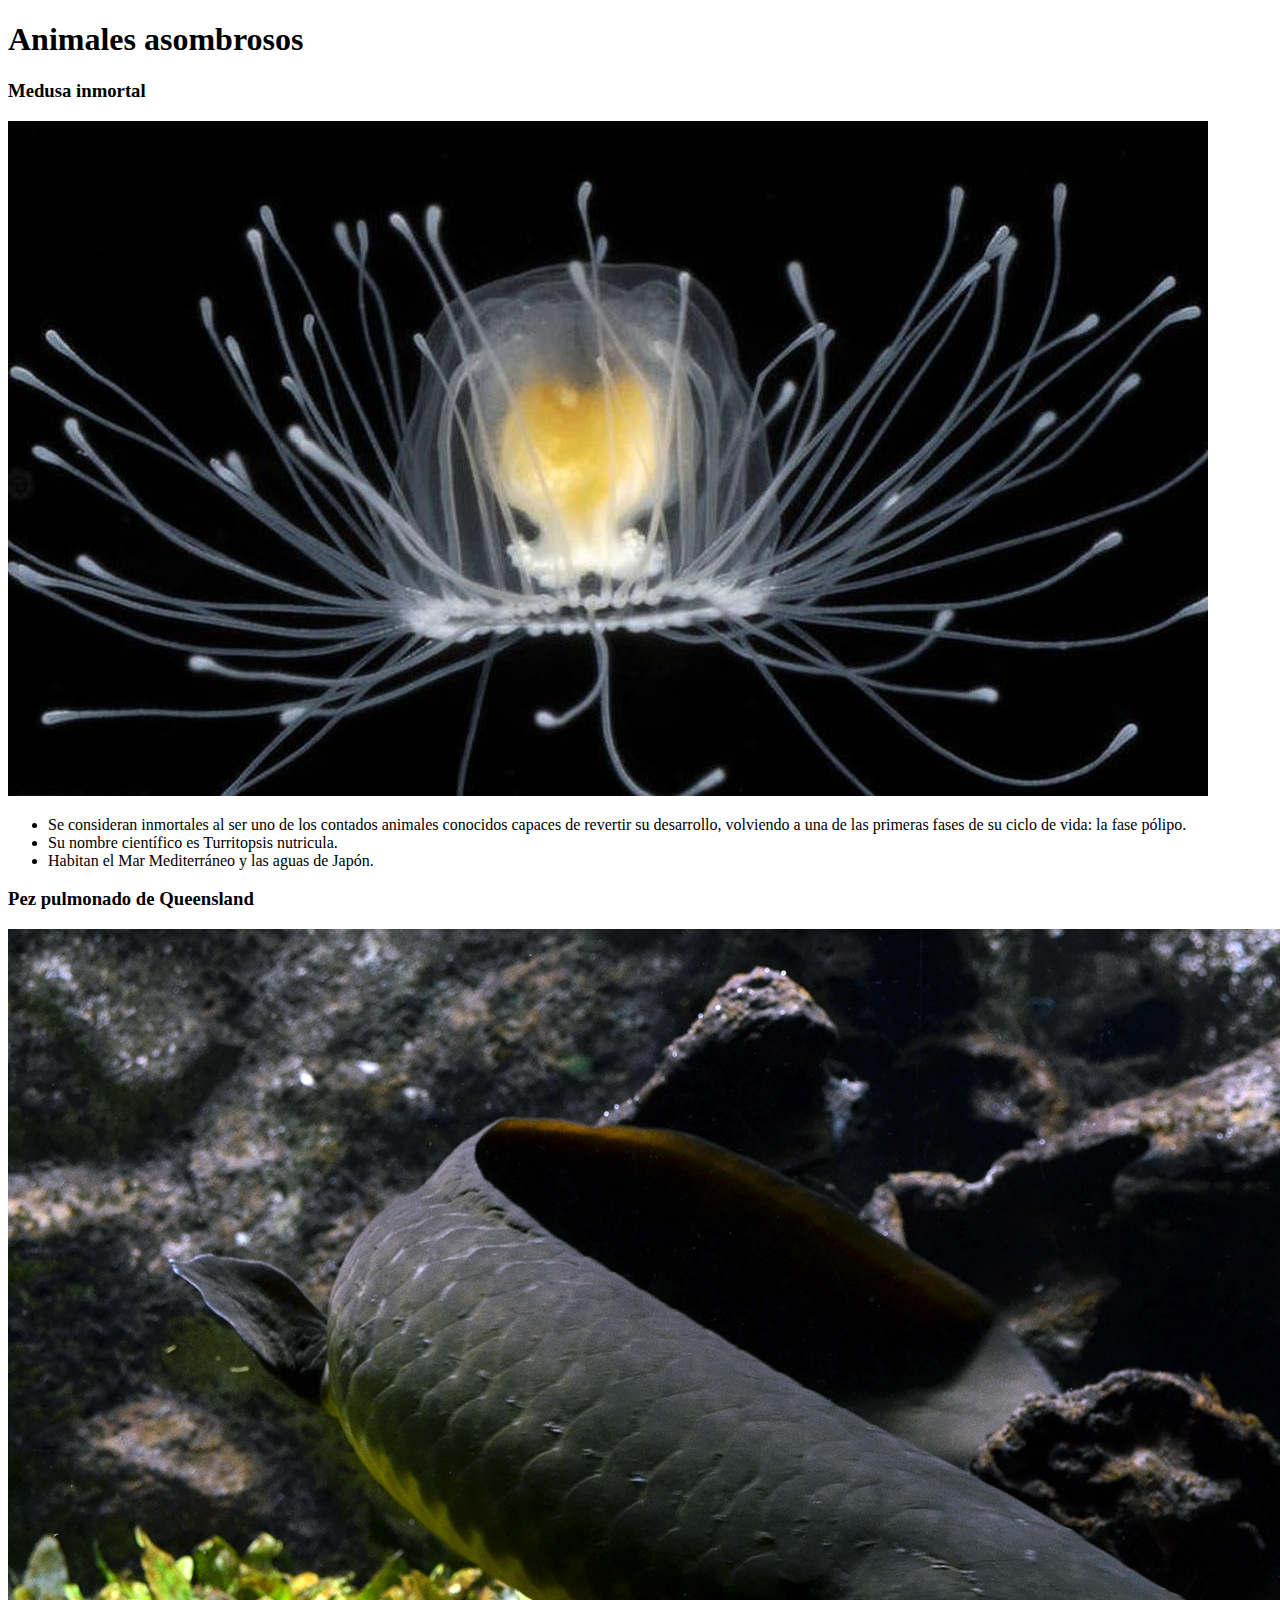
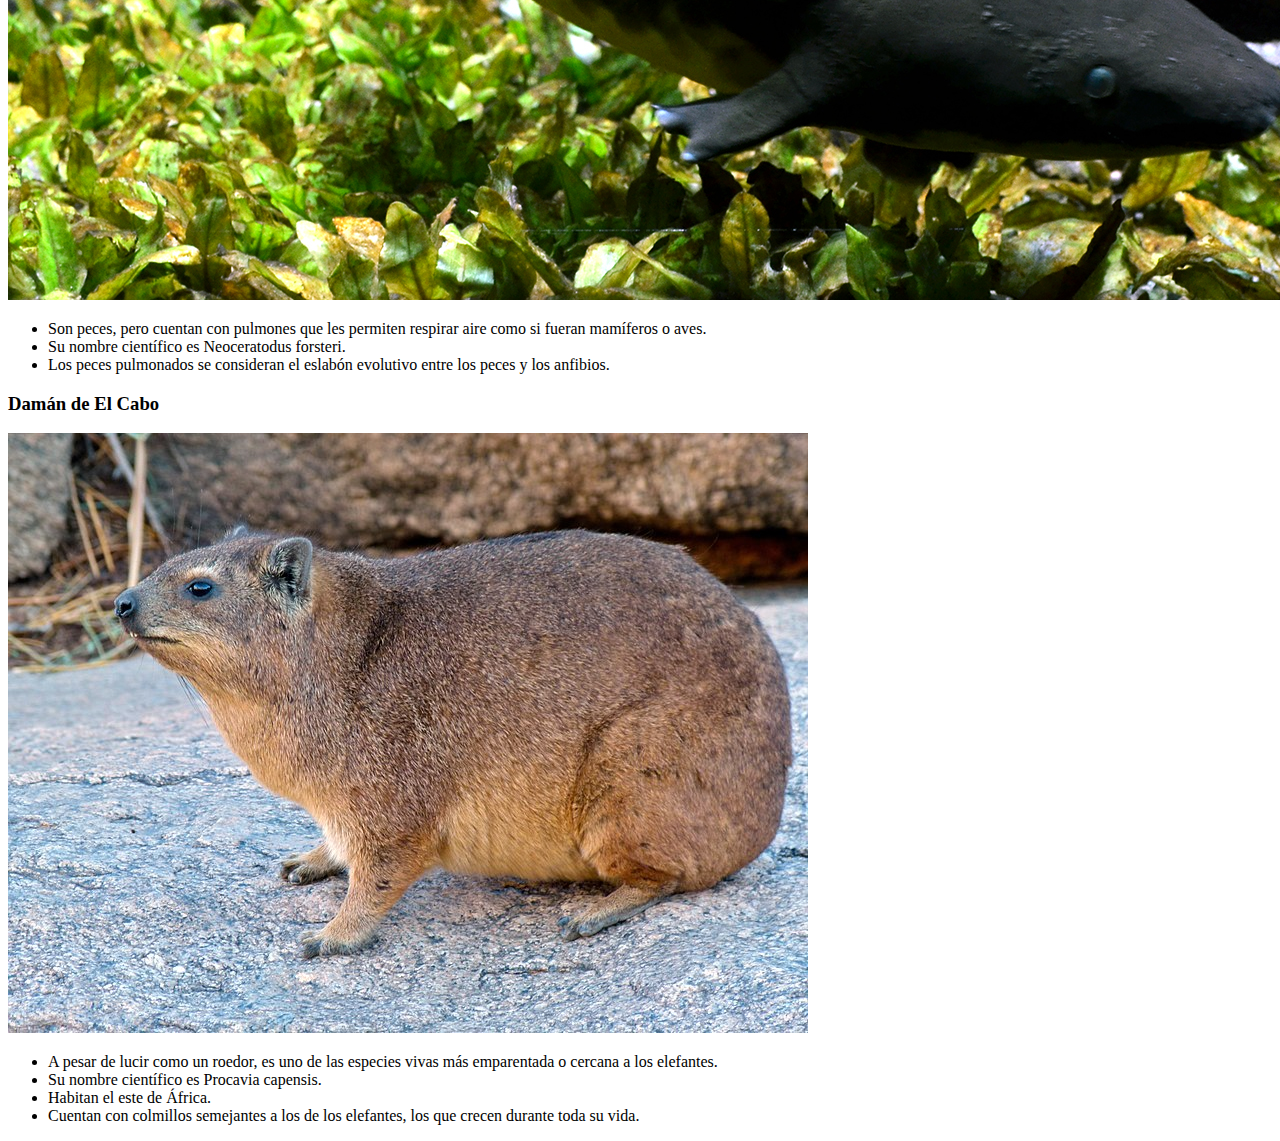
==== Librerias y Framework/sesion2/index.html @ 4ebe39e6 "sesion 2 librerias" ====
<!DOCTYPE html>
<html lang="es">
<head>
    <meta charset="UTF-8">
    <meta http-equiv="X-UA-Compatible" content="IE=edge">
    <meta name="viewport" content="width=device-width, initial-scale=1.0">
    <title>Document</title>
    <!-- Bootstrap CSS -->
    <link href="https://cdn.jsdelivr.net/npm/bootstrap@5.3.0-alpha1/dist/css/bootstrap.min.css" rel="stylesheet" integrity="sha384-GLhlTQ8iRABdZLl6O3oVMWSktQOp6b7In1Zl3/Jr59b6EGGoI1aFkw7cmDA6j6gD" crossorigin="anonymous">
</head>
<body>
    <!-- Crearemos una página web sencilla, en la que describiremos 3 animales, los que prefieran. -->
    <!-- 1. Agregaremos un título, el cual será el único elemento en la parte superior de la página -->
    <!-- Centraremos el texto y agregaremos un margen superior para que el título no quede pegado al extremo superior -->
    <h1 class="text-center mt-5">Animales asombrosos</h1>

    <!-- 2. Agregaremos 3 divs: uno por cada animal, cada div utilizará 25% del ancho de la pantalla, quedando los 3 uno al lado del otro -->
    <!-- https://getbootstrap.com/docs/5.0/utilities/sizing/ -->
    
    <!-- 3. Cada columna contendrá el nombre del animal, una imagen de este y luego una descripción en forma de párrafo o lista -->
    <!-- También agregaremos un padding superior a los divs para que el nombre del animal no quede tan pegado al borde superior -->
    <div class="d-inline-block w-25 mt-5 border border-secondary rounded-3 pt-3 mx-3">
        <!-- Se puede agregar un margen horizontal a los h3 -->
        <h3 class="text-center mx-2">Medusa inmortal</h3>
        <!-- Vamos a setear el ancho de la imagen al 100% de su contenedor para que se ajuste correctamente-->
        <img class="w-100" src="assets/img/medusa-inmortal.jpg" alt="Medusa inmortal">
        <ul class="mt-3 mx-3">
            <li>Se consideran inmortales al ser uno de los contados animales conocidos capaces de revertir su desarrollo, volviendo a una de las primeras fases de su ciclo de vida: la fase pólipo.</li>
            <!-- Docs sobre cursiva: https://getbootstrap.com/docs/5.0/utilities/text/#font-weight-and-italics -->
            <li>Su nombre científico es <span class="fst-italic">Turritopsis nutricula</span>.</li>
            <li>Habitan el Mar Mediterráneo y las aguas de Japón.</li>
        </ul>
    </div>

    <div class="d-inline-block w-25 mt-5 border border-secondary rounded-3 pt-3 mx-3">
        <h3 class="text-center mx-2">Pez pulmonado de Queensland</h3>
        <!-- Vamos a setear el ancho de la imagen al 100% de su contenedor para que se ajuste correctamente-->
        <img class="w-100" src="assets/img/pez-pulmonado.jpg" alt="Pez pulmonado de Queensland">
        <ul class="mt-3 mx-3">
            <li>Son peces, pero cuentan con pulmones que les permiten respirar aire como si fueran mamíferos o aves.</li>
            <li>Su nombre científico es <span class="fst-italic">Neoceratodus forsteri</span>.</li>
            <li>Los peces pulmonados se consideran el eslabón evolutivo entre los peces y los anfibios.</li>
        </ul>
    </div>

    <div class="d-inline-block w-25 mt-5 border border-secondary rounded-3 pt-3 mx-3">
        <h3 class="text-center mx-2">Damán de El Cabo</h3>
        <!-- Vamos a setear el ancho de la imagen al 100% de su contenedor para que se ajuste correctamente-->
        <img class="w-100" src="assets/img/hyrax.jpg" alt="Damán de El Cabo">
        <ul class="mt-3 mx-3">
            <li>A pesar de lucir como un roedor, es uno de las especies vivas más emparentada o cercana a los elefantes.</li>
            <li>Su nombre científico es <span class="fst-italic">Procavia capensis</span>.</li>
            <li>Habitan el este de África.</li>
            <li>Cuentan con colmillos semejantes a los de los elefantes, los que crecen durante toda su vida.</li>
        </ul>
    </div>

    <!--
        Tips:
        - Se puede crear un div que contenga las tres columnas y así setear la alineación de estas (text-center).
        Ojo que al hacer eso también se centrarán todos los textos que contengan estos divs.
        - Para alinear verticalmente los 3 divs se puede agregar la clase align-top a cada columna.
    -->

    <!-- Bootstrap JS -->
    <script src="https://cdn.jsdelivr.net/npm/bootstrap@5.3.0-alpha1/dist/js/bootstrap.bundle.min.js" integrity="sha384-w76AqPfDkMBDXo30jS1Sgez6pr3x5MlQ1ZAGC+nuZB+EYdgRZgiwxhTBTkF7CXvN" crossorigin="anonymous"></script>
</body>
</html>
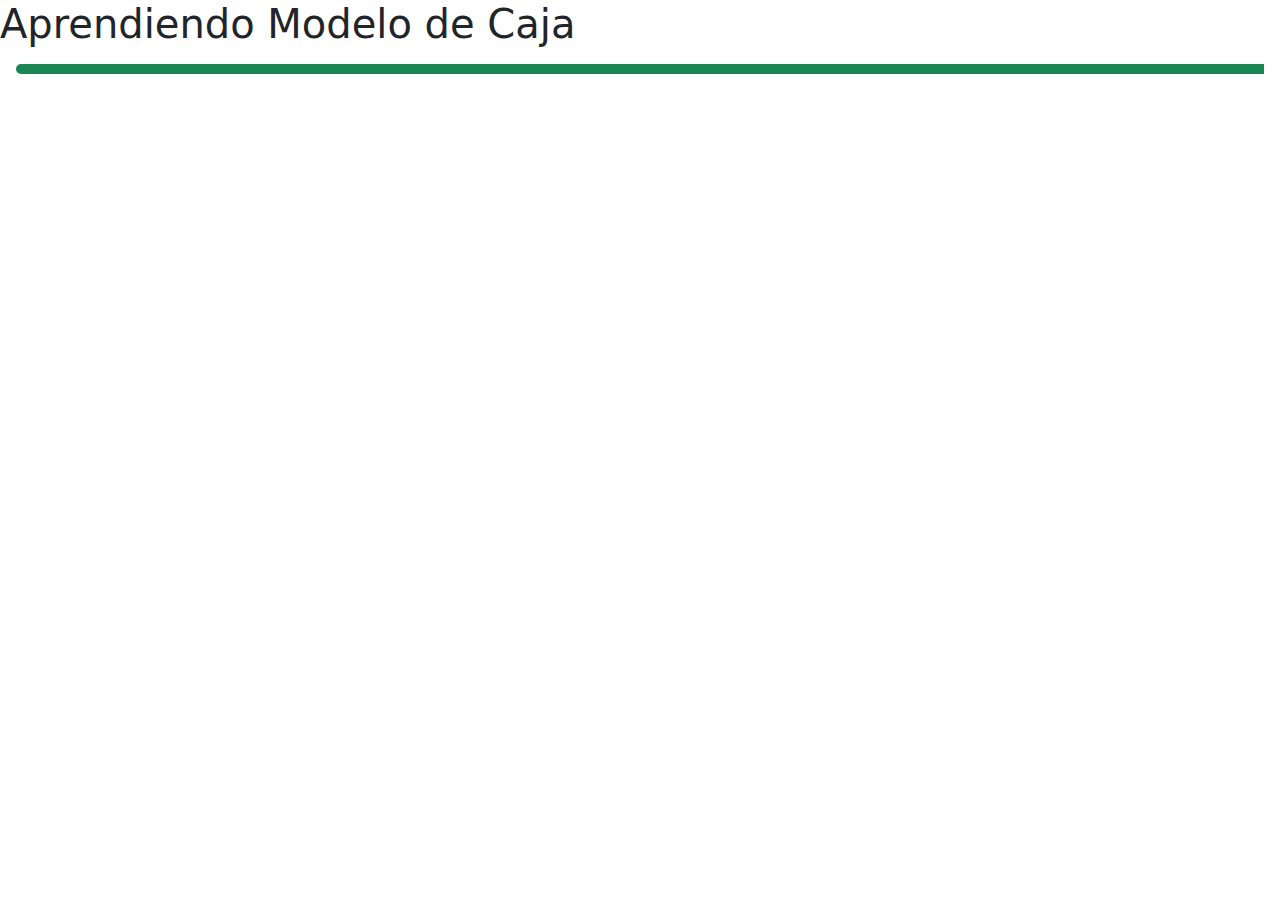
==== commit 7460ec51: "sesion 3 librerias y framework" ====
--- a/Librerias y Framework/sesion2/index.html
+++ b/Librerias y Framework/sesion2/index.html
@@ -1,68 +1,24 @@
-<!DOCTYPE html>
+<!doctype html>
 <html lang="es">
+
 <head>
-    <meta charset="UTF-8">
-    <meta http-equiv="X-UA-Compatible" content="IE=edge">
-    <meta name="viewport" content="width=device-width, initial-scale=1.0">
-    <title>Document</title>
-    <!-- Bootstrap CSS -->
-    <link href="https://cdn.jsdelivr.net/npm/bootstrap@5.3.0-alpha1/dist/css/bootstrap.min.css" rel="stylesheet" integrity="sha384-GLhlTQ8iRABdZLl6O3oVMWSktQOp6b7In1Zl3/Jr59b6EGGoI1aFkw7cmDA6j6gD" crossorigin="anonymous">
+    <meta charset="utf-8">
+    <meta name="viewport" content="width=device-width, initial-scale=1">
+    <title>Bootstrap demo</title>
+    <!-- css de bootstrap -->
+    <link href="https://cdn.jsdelivr.net/npm/bootstrap@5.3.3/dist/css/bootstrap.min.css" rel="stylesheet"
+        integrity="sha384-QWTKZyjpPEjISv5WaRU9OFeRpok6YctnYmDr5pNlyT2bRjXh0JMhjY6hW+ALEwIH" crossorigin="anonymous">
+    <link rel="stylesheet" href="index.css">
 </head>
+
 <body>
-    <!-- Crearemos una página web sencilla, en la que describiremos 3 animales, los que prefieran. -->
-    <!-- 1. Agregaremos un título, el cual será el único elemento en la parte superior de la página -->
-    <!-- Centraremos el texto y agregaremos un margen superior para que el título no quede pegado al extremo superior -->
-    <h1 class="text-center mt-5">Animales asombrosos</h1>
+    <h1>Aprendiendo Modelo de Caja</h1>
+    <div id="cuadrado" class="bg-info m-3 border border-success border-5 rounded-start-5"></div>
 
-    <!-- 2. Agregaremos 3 divs: uno por cada animal, cada div utilizará 25% del ancho de la pantalla, quedando los 3 uno al lado del otro -->
-    <!-- https://getbootstrap.com/docs/5.0/utilities/sizing/ -->
-    
-    <!-- 3. Cada columna contendrá el nombre del animal, una imagen de este y luego una descripción en forma de párrafo o lista -->
-    <!-- También agregaremos un padding superior a los divs para que el nombre del animal no quede tan pegado al borde superior -->
-    <div class="d-inline-block w-25 mt-5 border border-secondary rounded-3 pt-3 mx-3">
-        <!-- Se puede agregar un margen horizontal a los h3 -->
-        <h3 class="text-center mx-2">Medusa inmortal</h3>
-        <!-- Vamos a setear el ancho de la imagen al 100% de su contenedor para que se ajuste correctamente-->
-        <img class="w-100" src="assets/img/medusa-inmortal.jpg" alt="Medusa inmortal">
-        <ul class="mt-3 mx-3">
-            <li>Se consideran inmortales al ser uno de los contados animales conocidos capaces de revertir su desarrollo, volviendo a una de las primeras fases de su ciclo de vida: la fase pólipo.</li>
-            <!-- Docs sobre cursiva: https://getbootstrap.com/docs/5.0/utilities/text/#font-weight-and-italics -->
-            <li>Su nombre científico es <span class="fst-italic">Turritopsis nutricula</span>.</li>
-            <li>Habitan el Mar Mediterráneo y las aguas de Japón.</li>
-        </ul>
-    </div>
+    <!-- js de bootstrap -->
+    <script src="https://cdn.jsdelivr.net/npm/bootstrap@5.3.3/dist/js/bootstrap.bundle.min.js"
+        integrity="sha384-YvpcrYf0tY3lHB60NNkmXc5s9fDVZLESaAA55NDzOxhy9GkcIdslK1eN7N6jIeHz"
+        crossorigin="anonymous"></script>
+</body>
 
-    <div class="d-inline-block w-25 mt-5 border border-secondary rounded-3 pt-3 mx-3">
-        <h3 class="text-center mx-2">Pez pulmonado de Queensland</h3>
-        <!-- Vamos a setear el ancho de la imagen al 100% de su contenedor para que se ajuste correctamente-->
-        <img class="w-100" src="assets/img/pez-pulmonado.jpg" alt="Pez pulmonado de Queensland">
-        <ul class="mt-3 mx-3">
-            <li>Son peces, pero cuentan con pulmones que les permiten respirar aire como si fueran mamíferos o aves.</li>
-            <li>Su nombre científico es <span class="fst-italic">Neoceratodus forsteri</span>.</li>
-            <li>Los peces pulmonados se consideran el eslabón evolutivo entre los peces y los anfibios.</li>
-        </ul>
-    </div>
-
-    <div class="d-inline-block w-25 mt-5 border border-secondary rounded-3 pt-3 mx-3">
-        <h3 class="text-center mx-2">Damán de El Cabo</h3>
-        <!-- Vamos a setear el ancho de la imagen al 100% de su contenedor para que se ajuste correctamente-->
-        <img class="w-100" src="assets/img/hyrax.jpg" alt="Damán de El Cabo">
-        <ul class="mt-3 mx-3">
-            <li>A pesar de lucir como un roedor, es uno de las especies vivas más emparentada o cercana a los elefantes.</li>
-            <li>Su nombre científico es <span class="fst-italic">Procavia capensis</span>.</li>
-            <li>Habitan el este de África.</li>
-            <li>Cuentan con colmillos semejantes a los de los elefantes, los que crecen durante toda su vida.</li>
-        </ul>
-    </div>
-
-    <!--
-        Tips:
-        - Se puede crear un div que contenga las tres columnas y así setear la alineación de estas (text-center).
-        Ojo que al hacer eso también se centrarán todos los textos que contengan estos divs.
-        - Para alinear verticalmente los 3 divs se puede agregar la clase align-top a cada columna.
-    -->
-
-    <!-- Bootstrap JS -->
-    <script src="https://cdn.jsdelivr.net/npm/bootstrap@5.3.0-alpha1/dist/js/bootstrap.bundle.min.js" integrity="sha384-w76AqPfDkMBDXo30jS1Sgez6pr3x5MlQ1ZAGC+nuZB+EYdgRZgiwxhTBTkF7CXvN" crossorigin="anonymous"></script>
-</body>
 </html>